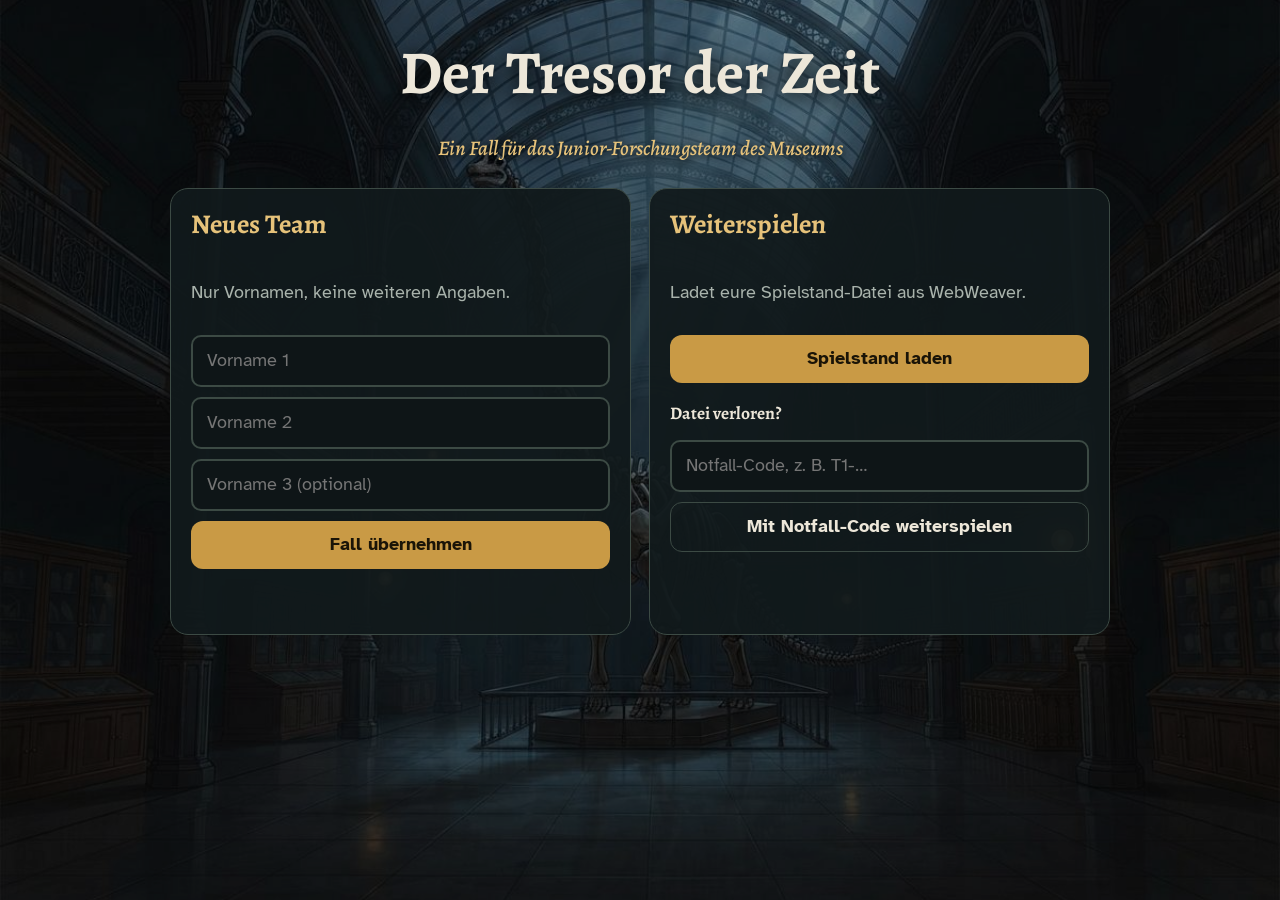
==== raum1/index.html @ 1a3b6a3f "Add files via upload" ====
<!DOCTYPE html>
<html lang="de">
<head>
<meta charset="utf-8">
<meta name="viewport" content="width=device-width, initial-scale=1, viewport-fit=cover">
<meta name="robots" content="noindex">
<title>Der Streitsaal</title>
<link rel="stylesheet" href="../engine/tresor.css">
</head>
<body>
<div id="preview-hint">Das Spiel wird geladen …<br><br>Bleibt diese Meldung stehen, öffnet den Link in Safari und ladet die Seite neu.<br>Hilft das nicht, fehlen Dateien: Bitte der Lehrkraft Bescheid geben.</div>
<script src="../engine/tresor.js"></script>
<script src="raum1.js"></script>
</body>
</html>
---- engine/tresor.css ----
/* TRESOR-ENGINE · Gestaltung für alle Räume */
@font-face { font-family: "Atkinson"; src: url("fonts/atkinson-hyperlegible-latin-400-normal.woff2") format("woff2"); font-weight: 400; font-display: swap; }
@font-face { font-family: "Atkinson"; src: url("fonts/atkinson-hyperlegible-latin-700-normal.woff2") format("woff2"); font-weight: 700; font-display: swap; }
@font-face { font-family: "Alegreya"; src: url("fonts/alegreya-latin-500-normal.woff2") format("woff2"); font-weight: 500; font-display: swap; }
@font-face { font-family: "Alegreya"; src: url("fonts/alegreya-latin-700-normal.woff2") format("woff2"); font-weight: 700; font-display: swap; }
@font-face { font-family: "Alegreya"; src: url("fonts/alegreya-latin-500-italic.woff2") format("woff2"); font-weight: 500; font-style: italic; font-display: swap; }

:root {
  --night: #0B1113; --panel: rgba(18, 26, 28, .94); --panel-solid: #141D1F; --line: #3C4A44;
  --ink: #EDE7D9; --muted: #A9B3AC; --brass: #C99A45; --brass-hi: #E6C27A; --ok: #9CCB7B; --no: #E59A8A;
  --paper: #EAE0C8; --paper-ink: #2B2418;
  --serif: "Alegreya", Georgia, "Times New Roman", serif;
  --sans: "Atkinson", -apple-system, "Segoe UI", system-ui, sans-serif;
  color-scheme: dark;
}
*, *::before, *::after { box-sizing: border-box; }
html, body { height: 100%; margin: 0; }
body { background: var(--night); color: var(--ink); font-family: var(--sans); font-size: 18px; line-height: 1.55;
  -webkit-text-size-adjust: 100%; -webkit-tap-highlight-color: transparent; }
h1, h2, h3 { font-family: var(--serif); font-weight: 700; line-height: 1.15; margin: 0 0 .4em; }
button, input, textarea { font: inherit; color: inherit; }
:focus-visible { outline: 3px solid var(--brass-hi); outline-offset: 3px; }
.muted { color: var(--muted); } .small { font-size: .85em; }

/* Vorschau-Hinweis (wird vom Skript entfernt) */
#preview-hint { position: fixed; top: 0; right: 0; bottom: 0; left: 0; z-index: 999; background: var(--night); display: flex; align-items: center; justify-content: center;
  text-align: center; padding: 30px; font-size: 1.3rem; }

.hot:focus-visible { box-shadow: 0 0 0 3px var(--brass-hi); }
.team-bar { color: var(--brass-hi); }
.warn { border: 1px solid var(--no); border-radius: 12px; padding: 12px 14px; background: rgba(229,154,138,.08); }

/* Knöpfe */
.btn { display: inline-flex; align-items: center; justify-content: center; min-height: 48px; padding: 10px 20px; border-radius: 12px;
  border: 0; background: var(--brass); color: #1A1407; font-weight: 700; cursor: pointer; text-decoration: none; }
.btn:active { transform: translateY(1px); }
.btn.ghost { background: transparent; color: var(--ink); border: 1.5px solid var(--line); }
.btn.small { min-height: 44px; padding: 8px 14px; font-size: .95rem; }
.row { display: flex; gap: 10px; flex-wrap: wrap; align-items: center; margin-top: 12px; }
.row.end { justify-content: flex-end; } .row.center { justify-content: center; }
.stack { display: grid; gap: 10px; }
input[type=text], textarea { width: 100%; min-height: 48px; padding: 10px 14px; border-radius: 10px; border: 2px solid var(--line);
  background: #0E1517; color: var(--ink); -webkit-user-select: text; user-select: text; }
.row input[type=text] { flex: 1; min-width: 200px; width: auto; }
textarea { resize: vertical; line-height: 1.5; }
.code-in { font-family: var(--serif); font-size: 1.35rem; letter-spacing: .12em; text-transform: uppercase; }
.feedback { min-height: 1.5em; margin-top: 8px; font-weight: 700; }
.feedback.no { color: var(--no); } .feedback.ok { color: var(--ok); }

/* Raum */
.stage { position: fixed; top: 0; right: 0; bottom: 0; left: 0; overflow: hidden; display: flex; align-items: center; justify-content: center; background: #050809;
  padding-top: env(safe-area-inset-top, 0px); padding-bottom: env(safe-area-inset-bottom, 0px); -webkit-user-select: none; user-select: none; touch-action: manipulation; }
.scene { position: relative; overflow: hidden; }
.scene-bg { position: absolute; top: 0; right: 0; bottom: 0; left: 0; width: 100%; height: 100%; object-fit: cover; }
.hot { position: absolute; background: transparent; border: 0; border-radius: 14px; cursor: pointer; padding: 0; transition: box-shadow .35s, background .35s; }
.hot.near, .hot.reveal { box-shadow: 0 0 0 2px rgba(230, 194, 122, .55), 0 0 26px rgba(230, 194, 122, .35) inset; background: rgba(230, 194, 122, .07); }
.dark { position: absolute; top: 0; right: 0; bottom: 0; left: 0; pointer-events: none; display: none; transition: opacity .5s;
  background: radial-gradient(circle at var(--x, 80%) var(--y, 75%), rgba(5, 8, 10, 0) 0, rgba(5, 8, 10, 0) 150px, rgba(5, 8, 10, .55) 260px, rgba(5, 8, 10, .8) 420px); }
.dark-mode .dark { display: block; }
.dark-mode.lights-on .dark { opacity: 0; }

.hud { position: absolute; top: 0; left: 0; right: 0; display: flex; justify-content: space-between; align-items: flex-start; gap: 12px;
  padding: calc(12px + env(safe-area-inset-top, 0px)) 16px 12px; pointer-events: none;
  background: linear-gradient(rgba(5, 8, 10, .75), rgba(5, 8, 10, 0)); }
.hud > * { pointer-events: auto; }
.hud-title strong { display: block; font-family: var(--serif); font-size: 1.45rem; text-shadow: 0 2px 8px #000; }
.hud-title span { color: var(--muted); font-size: .9rem; }
.hud-btns { display: flex; gap: 8px; flex-wrap: wrap; justify-content: flex-end; }
.hud-btn { min-height: 44px; padding: 8px 14px; border-radius: 999px; background: rgba(16, 22, 24, .82); border: 1px solid var(--line); cursor: pointer; }
.inv { position: absolute; left: 50%; transform: translateX(-50%); bottom: calc(12px + env(safe-area-inset-bottom, 0px));
  display: flex; gap: 8px; align-items: center; padding: 8px 12px; border-radius: 14px; background: rgba(16, 22, 24, .85); border: 1px solid var(--line); max-width: 94vw; overflow-x: auto; }
.inv-label { color: var(--muted); font-size: .8rem; margin-right: 4px; }
.inv-empty { color: var(--muted); font-size: .85rem; font-style: italic; }
.inv-item { min-height: 44px; padding: 6px 12px; border-radius: 10px; border: 1px solid var(--brass); background: rgba(201, 154, 69, .12); cursor: pointer; font-size: .9rem; }
.rotate { display: none; }
@media (orientation: portrait) and (max-width: 1100px) {
  .rotate { display: flex; position: absolute; top: 0; right: 0; bottom: 0; left: 0; z-index: 50; background: var(--night); align-items: center; justify-content: center; text-align: center; padding: 30px; font-size: 1.25rem; }
}

/* Dialoge */
.dlg { position: fixed; top: 0; right: 0; bottom: 0; left: 0; z-index: 100; background: rgba(3, 5, 6, .7); display: flex; align-items: center; justify-content: center;
  padding: calc(16px + env(safe-area-inset-top, 0px)) 16px calc(16px + env(safe-area-inset-bottom, 0px)); }
.dlg-card { position: relative; width: 100%; max-width: 760px; max-height: 100%; overflow: auto; -webkit-overflow-scrolling: touch;
  background: var(--panel); border: 1px solid var(--line); border-radius: 18px; padding: 22px 24px; box-shadow: 0 24px 70px rgba(0, 0, 0, .6); }
.dlg-card h2 { color: var(--brass-hi); font-size: 1.7rem; padding-right: 44px; }
.dlg-close { position: absolute; top: 10px; right: 10px; width: 44px; height: 44px; border: 0; border-radius: 50%; background: transparent; font-size: 1.8rem; line-height: 1; color: var(--muted); cursor: pointer; }
.dlg-card p { margin: .4em 0 .8em; }
.dlg-world { max-width: 620px; font-family: var(--serif); font-size: 1.2rem; }
.dlg-doc.notebook .doc-text, .dlg-doc.paper .doc-text, .dlg-doc.plaque .doc-text {
  background: var(--paper); color: var(--paper-ink); border-radius: 6px; padding: 18px 20px; font-family: var(--serif); font-size: 1.18rem; line-height: 1.55;
  box-shadow: 0 8px 24px rgba(0, 0, 0, .45); }
.dlg-doc.notebook .doc-text { font-style: italic; transform: rotate(-.5deg); }
.dlg-doc.plaque .doc-text { background: linear-gradient(135deg, #C9A35A, #9C7631); color: #22190A; font-style: normal; }
.dlg-lock { max-width: 560px; }
.dlg-done h2 { color: var(--ok); }

/* Nachrichten */
.msg { display: flex; gap: 14px; align-items: flex-start; margin: 10px 0; }
.msg-face { width: 64px; height: 64px; border-radius: 50%; object-fit: cover; border: 2px solid var(--brass); flex: none; }
.msg-body { background: rgba(255, 255, 255, .04); border: 1px solid var(--line); border-radius: 4px 14px 14px 14px; padding: 10px 14px; flex: 1; }
.msg-from { font-size: .85rem; color: var(--muted); margin-bottom: 4px; } .msg-from strong { color: var(--brass-hi); }
.msg-text p { margin: .2em 0 .5em; }
.hints { margin-top: 16px; border-top: 1px solid var(--line); padding-top: 12px; }

/* Rätsel */
.prompt { font-size: 1.05rem; }
.wheels { display: flex; gap: 14px; justify-content: center; margin: 14px 0; }
.wheel { display: flex; flex-direction: column; align-items: center; background: #0E1517; border: 2px solid var(--line); border-radius: 14px; padding: 6px; }
.wheel-btn { width: 64px; height: 52px; border: 0; background: transparent; font-size: 1.3rem; color: var(--brass-hi); cursor: pointer; }
.wheel-val { font-family: var(--serif); font-size: 2.4rem; font-weight: 700; min-width: 64px; text-align: center; }
.cards { display: grid; grid-template-columns: repeat(auto-fit, minmax(150px, 1fr)); gap: 12px; margin: 12px 0; }
.card-item { position: relative; display: flex; flex-direction: column; align-items: center; gap: 4px; padding: 12px; min-height: 140px;
  background: #182224; border: 2px solid var(--line); border-radius: 14px; cursor: pointer; }
.card-item em { color: var(--muted); font-family: var(--serif); }
.card-item.picked { border-color: var(--brass); background: #252118; }
.card-item .num { position: absolute; top: 8px; right: 8px; min-width: 30px; height: 30px; border-radius: 50%; background: var(--brass); color: #1A1407; font-weight: 700; line-height: 30px; }
.card-item .num:empty { display: none; }
.card-art svg { width: 110px; height: 80px; }
.select-stage { position: relative; margin: 12px 0; border-radius: 12px; overflow: hidden; }
.select-stage img { display: block; width: 100%; }
.mark { position: absolute; width: 56px; height: 56px; margin: -28px 0 0 -28px; border-radius: 50%; border: 3px solid var(--brass-hi);
  background: rgba(230, 194, 122, .2); cursor: pointer; box-shadow: 0 0 0 3px rgba(0, 0, 0, .35); }
.mark.on { background: rgba(156, 203, 123, .55); border-color: #DDF2CF; }
.mark-label { position: absolute; top: 58px; left: 50%; transform: translateX(-50%); white-space: nowrap; background: rgba(10, 14, 16, .85);
  color: var(--ink); padding: 2px 8px; border-radius: 6px; font-size: .85rem; pointer-events: none; }
.pool { display: flex; flex-wrap: wrap; gap: 8px; min-height: 52px; margin: 10px 0; }
.chip { min-height: 44px; padding: 8px 14px; border-radius: 999px; border: 2px solid var(--line); background: #182224; cursor: pointer; }
.chip.active { border-color: var(--brass-hi); background: #2E2815; }
.targets { display: grid; grid-template-columns: repeat(auto-fit, minmax(200px, 1fr)); gap: 10px; }
.zone { display: block; width: 100%; text-align: left; min-height: 120px; padding: 12px; border-radius: 14px; border: 2px dashed var(--line); background: rgba(255, 255, 255, .03); cursor: pointer; }
.zone strong { display: block; font-family: var(--serif); font-size: 1.15rem; margin-bottom: 6px; }
.zone-cards { display: flex; flex-wrap: wrap; gap: 6px; }
.lbl { display: block; margin: 12px 0 6px; font-weight: 700; }

/* Zoom */
.zoom-box { max-height: 60vh; overflow: auto; border-radius: 12px; background: #000; -webkit-overflow-scrolling: touch; }
.zoom-box img { display: block; width: 100%; }

/* Akte */
.dlg-akte { max-width: 820px; }
.tabs { display: flex; gap: 6px; flex-wrap: wrap; margin: 6px 0 14px; }
.tab { min-height: 44px; padding: 8px 14px; border-radius: 10px; border: 1px solid var(--line); background: transparent; cursor: pointer; }
.tab.on { background: var(--brass); color: #1A1407; border-color: var(--brass); font-weight: 700; }
.akte-item { border: 1px solid var(--line); border-radius: 12px; padding: 12px 14px; margin: 10px 0; background: rgba(255, 255, 255, .03); }
.akte-item.evidence { border-color: var(--brass); }
.merksatz { border-left: 4px solid var(--brass); padding-left: 12px; font-family: var(--serif); font-size: 1.1rem; }

/* Meldung */
.toast { position: fixed; left: 50%; top: calc(80px + env(safe-area-inset-top, 0px)); transform: translateX(-50%); z-index: 200; max-width: min(620px, 90vw);
  background: rgba(16, 22, 24, .95); border: 1px solid var(--brass); border-radius: 12px; padding: 10px 16px; text-align: center; opacity: 0; transition: opacity .3s; pointer-events: none; }
.toast.show { opacity: 1; }

/* Startseite */
.start-bg { position: fixed; top: 0; right: 0; bottom: 0; left: 0; background: center / cover no-repeat; filter: brightness(.55); z-index: -1; }
#start { max-width: 980px; margin: 0 auto; padding: calc(28px + env(safe-area-inset-top, 0px)) 20px 40px; }
.start-head { text-align: center; margin: 10px 0 24px; }
.start-head h1 { font-size: clamp(2.4rem, 6vw, 3.8rem); text-shadow: 0 4px 20px #000; }
.start-head .sub { font-family: var(--serif); font-style: italic; font-size: 1.3rem; color: var(--brass-hi); text-shadow: 0 2px 10px #000; }
.start-panels { display: grid; grid-template-columns: repeat(auto-fit, minmax(300px, 1fr)); gap: 18px; }
.panel { background: var(--panel); border: 1px solid var(--line); border-radius: 18px; padding: 20px; display: grid; gap: 10px; align-content: start; }
.panel h2 { color: var(--brass-hi); } .panel h3 { font-size: 1.1rem; margin-top: 10px; }
.team { text-align: center; font-family: var(--serif); font-size: 1.2rem; }
.plan { display: grid; grid-template-columns: repeat(auto-fit, minmax(210px, 1fr)); gap: 14px; margin: 18px 0; }
.plan-room { display: flex; flex-direction: column; gap: 4px; min-height: 110px; padding: 16px; border-radius: 16px; text-decoration: none; color: var(--ink);
  background: var(--panel); border: 2px solid var(--c, var(--brass)); }
.plan-room strong { font-family: var(--serif); font-size: 1.3rem; color: var(--c, var(--brass-hi)); }
.plan-room.closed { border-color: var(--line); opacity: .55; }
.plan-room.closed strong { color: var(--muted); }

/* ===== Engine 1.2: Textkarten, Lückensatz, Einspruch, Tabellen, Notfall auf Papier ===== */
.dlg-card h3 { font-family: var(--serif); font-size: 1.15rem; color: var(--brass-hi); margin: 18px 0 8px; }
.opts { display: grid; gap: 8px; margin: 8px 0; }
.opt { display: flex; gap: 12px; align-items: flex-start; text-align: left; min-height: 52px; padding: 10px 14px; border-radius: 12px;
  border: 2px solid var(--line); background: #182224; cursor: pointer; line-height: 1.4; }
.opt:hover { border-color: #56655C; }
.opt.on { border-color: var(--brass-hi); background: #2E2815; }
.opt-tag { flex: none; min-width: 2.2em; font-family: var(--serif); font-weight: 700; color: var(--brass-hi); }
.opt-text { flex: 1; }
.cloze { line-height: 2.6; font-size: 1.05rem; margin: 10px 0; }
.cloze strong { color: var(--brass-hi); font-family: var(--serif); }
select.gap { display: inline-block; max-width: 100%; min-height: 44px; margin: 2px 4px; padding: 6px 10px; border-radius: 10px;
  border: 2px solid var(--brass); background: #182224; color: var(--ink); font: inherit; }
.konter { margin-top: 8px; }
.evi { border: 1px solid var(--line); border-radius: 10px; margin: 6px 0; padding: 6px 12px; background: rgba(255, 255, 255, .03); }
.evi summary { cursor: pointer; min-height: 44px; display: flex; align-items: center; font-weight: 700; }
.evi .doc-text { background: transparent; padding: 4px 0 8px; }
.tbl-wrap { overflow-x: auto; margin: 8px 0; }
table.data { border-collapse: collapse; width: 100%; font-size: .95rem; }
table.data th, table.data td { border: 1px solid var(--line); padding: 6px 10px; text-align: left; }
table.data th { background: #1B2A2B; color: var(--brass-hi); font-family: var(--serif); }
.paper-task { border-left: 4px solid var(--brass); padding: 8px 12px; background: rgba(201, 154, 69, .08); }
.check { display: flex; gap: 10px; align-items: center; min-height: 48px; cursor: pointer; }
.check input { width: 26px; height: 26px; accent-color: #C99A45; }
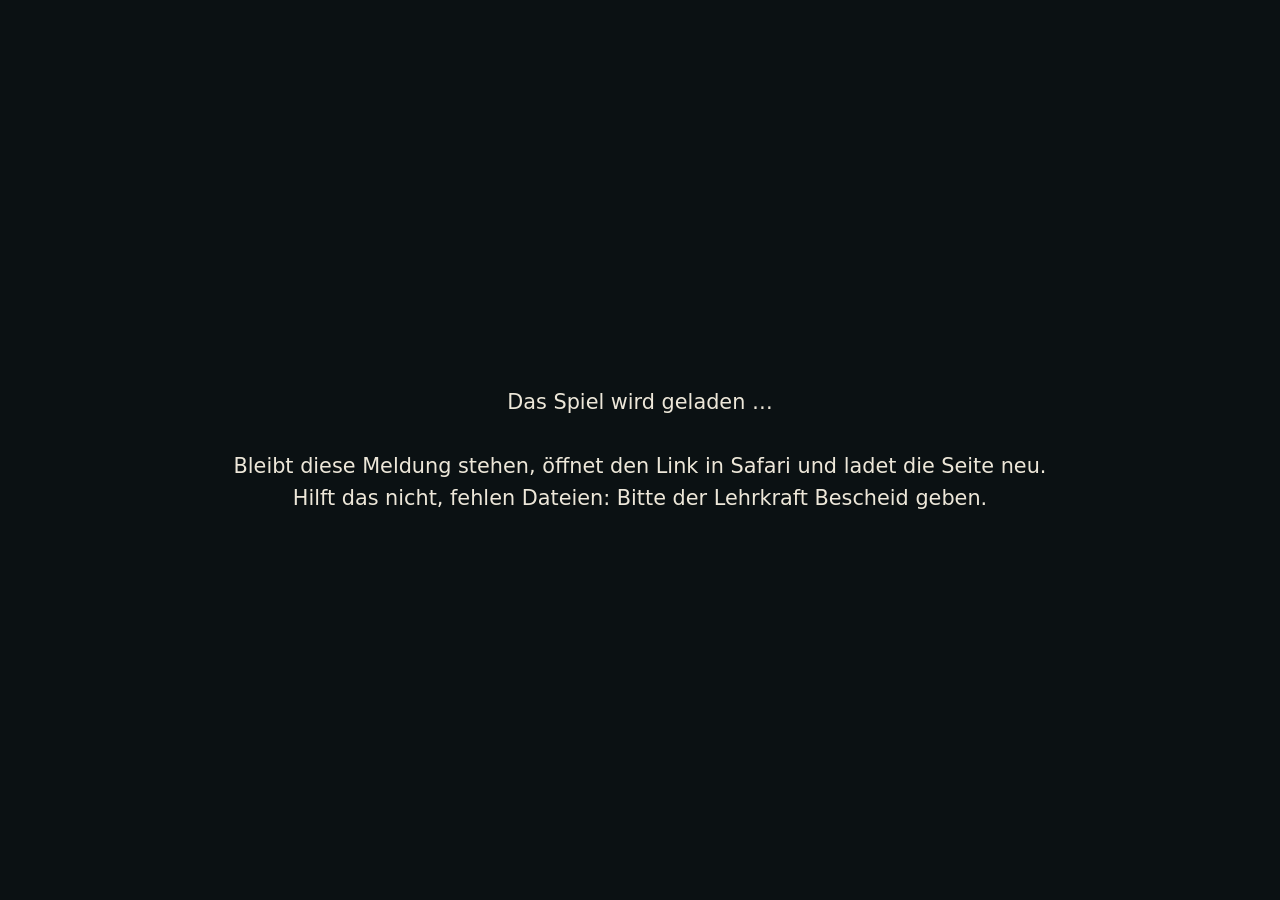
==== commit f333911c: "Engine 2.1, Raum 1 und 2 V3.1: Zuschnitt auf vier iPad-Stunden, Rateschutz, Lösungsdatei entfernt - " ====
--- a/raum1/index.html
+++ b/raum1/index.html
@@ -2,14 +2,11 @@
 <html lang="de">
 <head>
 <meta charset="utf-8">
-<meta name="viewport" content="width=device-width, initial-scale=1, viewport-fit=cover">
 <meta name="robots" content="noindex">
-<title>Der Streitsaal</title>
-<link rel="stylesheet" href="../engine/tresor.css">
+<meta http-equiv="refresh" content="0; url=../raum1v3/index.html">
+<title>Der Tresor der Zeit</title>
 </head>
 <body>
-<div id="preview-hint">Das Spiel wird geladen …<br><br>Bleibt diese Meldung stehen, öffnet den Link in Safari und ladet die Seite neu.<br>Hilft das nicht, fehlen Dateien: Bitte der Lehrkraft Bescheid geben.</div>
-<script src="../engine/tresor.js"></script>
-<script src="raum1.js"></script>
+<p>Dieser Raum ist umgezogen. <a href="../raum1v3/index.html">Hier geht es weiter.</a></p>
 </body>
 </html>
